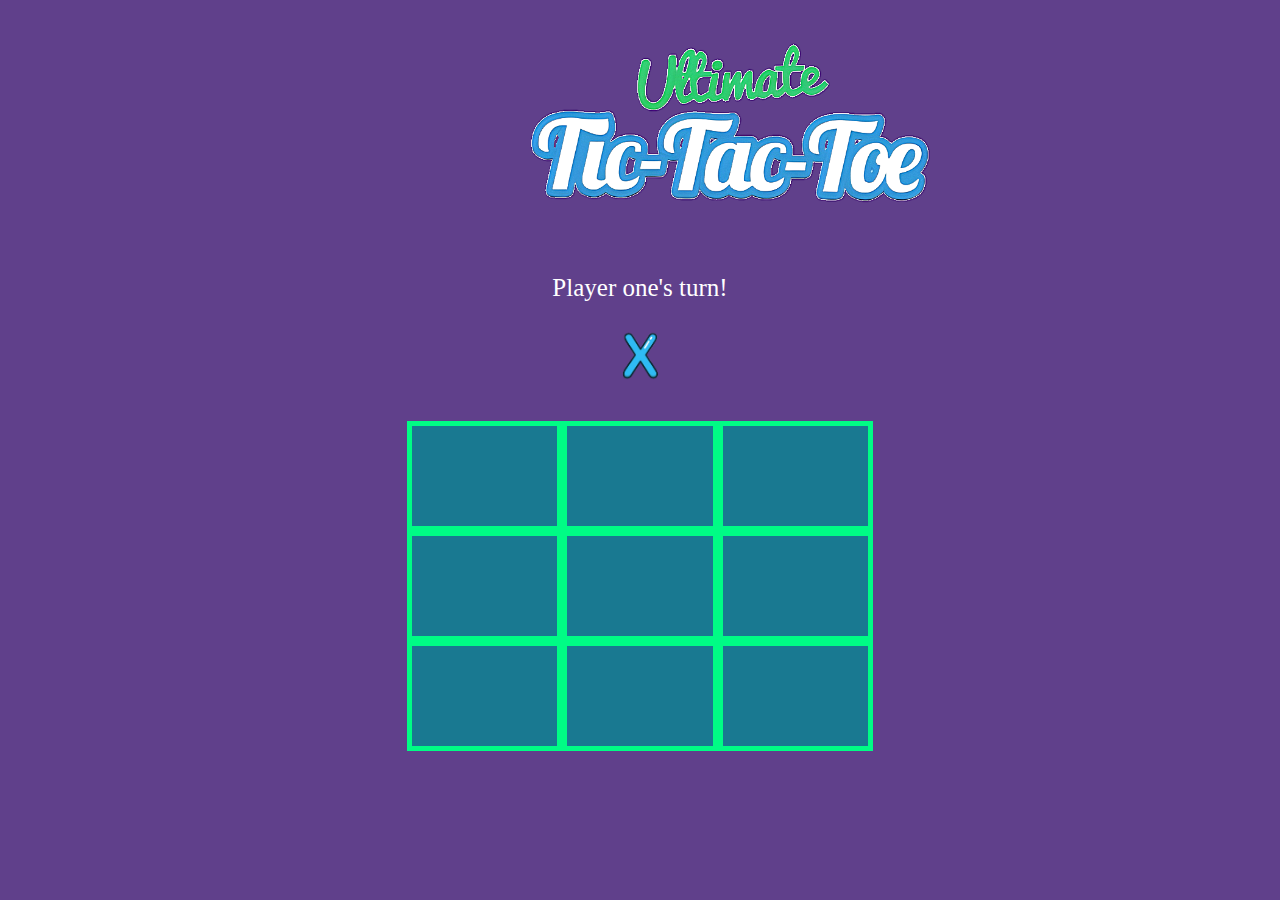
==== game.html @ 4c0abef0 "Add files via upload" ====
<!DOCTYPE html>
<html lang="en">
<head>
    <meta charset="UTF-8">
    <meta name="viewport" content="width=device-width, initial-scale=1.0">
    <title>Tic-Tac-Toe</title>
    <script defer type="text/javascript" src="code.js"></script>
    <link rel="stylesheet" type="text/css" href="styles.css">
</head>
<body>
    <img id="logo" src="logo.png">
    <div id="container">
    <div id="paragraph">Player one's turn! <br><br><img src="x.png" height="50px" alt="X"></div>
    <br>
    <div class="space"></div>

    <div class="space"></div>
        <div class="box" id="b1" onClick="play(id)"></div>
        <div class="box" id="b2" onClick="play(id)"></div>
        <div class="box" id="b3" onClick="play(id)"></div>
   <div class="space"></div>
   <div class="box" id="b4" onClick="play(id)"></div>
   <div class="box" id="b5" onClick="play(id)"></div>
   <div class="box" id="b6" onClick="play(id)"></div>
<div class="space"></div>
<div class="box" id="b7" onClick="play(id)"></div>
<div class="box" id="b8" onClick="play(id)"></div>
<div class="box" id="b9" onClick="play(id)"></div>
<div class="space"></div>

    </div>
    <button id="button" onClick="openGame()">Press here to play again!</button>
</body>
</html>
---- styles.css ----
html,body{
    height:100%;
    background-color:#60408B;
    display:flex;
    flex-direction:column;
    align-items:center;
    justify-content:center;
}
#logo{
   height:20%;
position:absolute;
top:40px;
left:37%;
}
#container{
display:flex;
align-self:center;
flex-wrap:wrap;
align-items:center;
justify-content:center;
height:auto;
width:40%;
position:relative;
top:80px;
gap:0px;
border-radius: 5px;
}
#paragraph{
    position:relative;
    text-align:center;
    top:-35px;
    color:white;
    font-size:25px;
}
#button{
  position:relative;
  z-index:1;
  top:17%;
  opacity:10;
  height:3rem;
  background-color:rgb(207, 207, 26);
border-radius: 10px;
display: none;
font-weight:bold;
font-size:20px;
}
#button,#button2:hover{
    cursor:pointer;
    border:2px solid black;
    transform:translate(-5px,-5px);
    background-color:rgb(29, 203, 234);
    transition:all 0.2s;
}
.space{
    flex-basis:100%;
    height:0;
}
.box{
    height:100px;
    width:100px;
    border: solid #00FC85 5px;
    flex-grow:1;
    background-color:#197991;
    color:rgb(189, 189, 32);
    text-align:center;
    

}
.box:hover{
    background-color:#144a57;
    cursor:pointer;
}
#home{
    position:relative;
    top:-150px;
    
}
#button2{
    font-size:40px;
    border-radius:20px;
    width:200px;
    height:60px;
    background-color:aquamarine
}
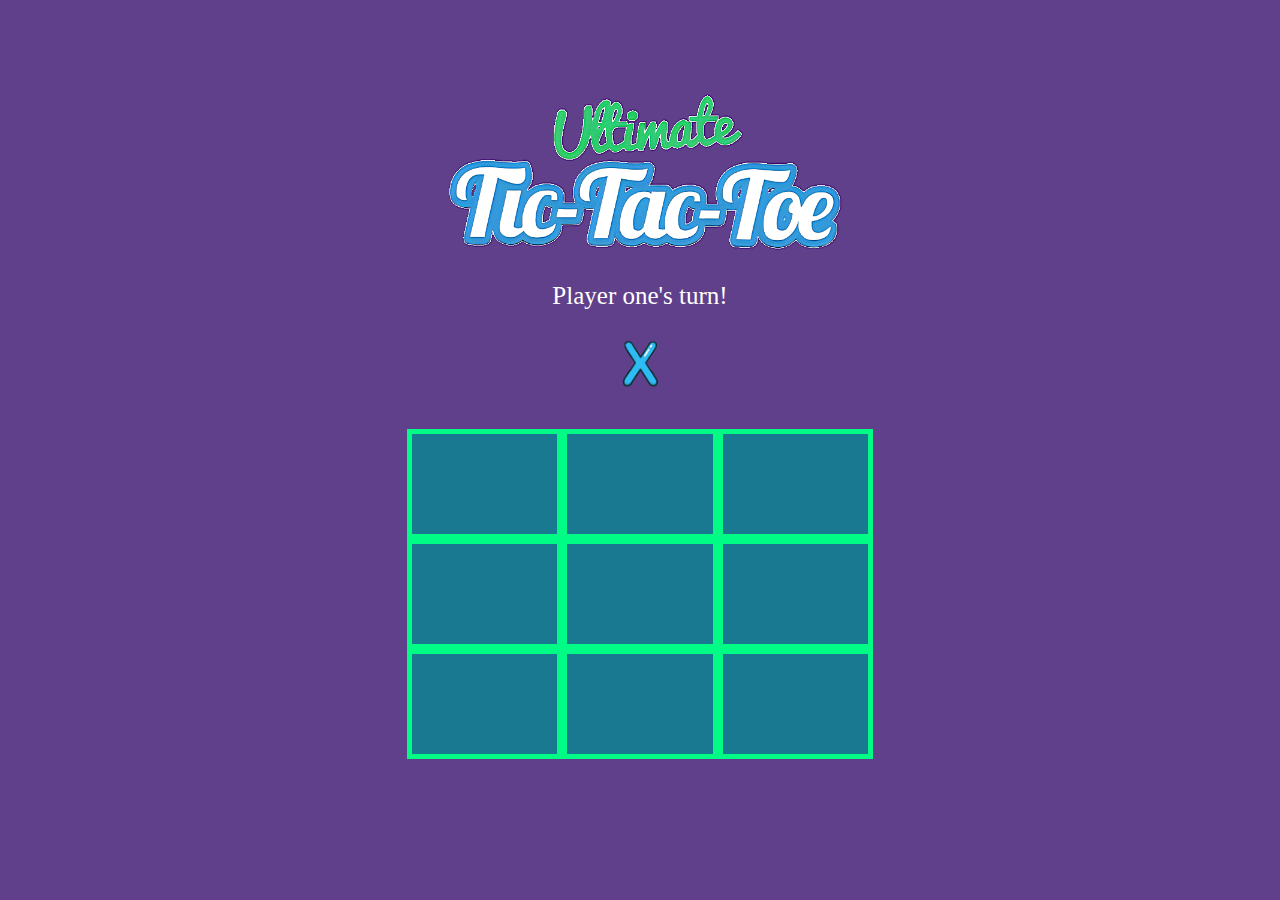
==== commit cad130e8: "Added some animations" ====
--- a/game.html
+++ b/game.html
@@ -6,6 +6,7 @@
     <title>Tic-Tac-Toe</title>
     <script defer type="text/javascript" src="code.js"></script>
     <link rel="stylesheet" type="text/css" href="styles.css">
+    <link rel="stylesheet" href="https://cdnjs.cloudflare.com/ajax/libs/animate.css/4.1.1/animate.min.css">
 </head>
 <body>
     <img id="logo" src="logo.png">
--- a/styles.css
+++ b/styles.css
@@ -8,9 +8,15 @@
 }
 #logo{
    height:20%;
-position:absolute;
-top:40px;
-left:37%;
+   position:relative;
+   top:-50px;
+}
+#home{
+    position:relative;
+    top:-150px;
+    animation:fadeInTopLeft;
+    animation-duration:0.5s;
+    
 }
 #container{
 display:flex;
@@ -21,7 +27,7 @@
 height:auto;
 width:40%;
 position:relative;
-top:80px;
+
 gap:0px;
 border-radius: 5px;
 }
@@ -35,7 +41,7 @@
 #button{
   position:relative;
   z-index:1;
-  top:17%;
+top:5%;
   opacity:10;
   height:3rem;
   background-color:rgb(207, 207, 26);
@@ -43,18 +49,49 @@
 display: none;
 font-weight:bold;
 font-size:20px;
+animation:fadeInUp;
+animation-play-state: running;
+animation-duration:0.5s;
+animation-iteration-count: 1;
 }
-#button,#button2:hover{
+#button:hover{
     cursor:pointer;
     border:2px solid black;
     transform:translate(-5px,-5px);
     background-color:rgb(29, 203, 234);
     transition:all 0.2s;
 }
+#button2:hover{
+    cursor:pointer;
+    border:2px solid black;
+    color:white;
+    transform:translate(-5px,-5px);
+    transition:all 0.2s;
+    background-color:rgb(11, 116, 143)
+}
+#button2{
+    font-size:40px;
+    border-radius:20px;
+    width:200px;
+    height:60px;
+    background-color:aquamarine;
+    opacity:1;
+
+    animation:bounceInUp backwards;
+    animation-delay:0.5s;
+    animation-duration:0.5s;
+    animation-iteration-count: 1;
+ 
+}
 .space{
     flex-basis:100%;
     height:0;
 }
+.animateOnce {
+    -webkit-animation: bounceInUp 0.5s normal forwards; 
+    -moz-animation:    NAME-OF-YOUR-ANIMATION 0.5s normal forwards;
+    -o-animation:      NAME-OF-YOUR-ANIMATION 0.5s normal forwards;
+  }
 .box{
     height:100px;
     width:100px;
@@ -63,22 +100,28 @@
     background-color:#197991;
     color:rgb(189, 189, 32);
     text-align:center;
-    
-
 }
 .box:hover{
     background-color:#144a57;
     cursor:pointer;
 }
-#home{
-    position:relative;
-    top:-150px;
-    
-}
-#button2{
-    font-size:40px;
-    border-radius:20px;
-    width:200px;
-    height:60px;
-    background-color:aquamarine
+@media (max-width:840px){
+    #home{
+       height:25%;
+    }
+    #button2{
+        font-size:30px;
+        height:45px;
+        width:150px;
+    }
+    .box{
+        width:75px;
+        height:75px;
+        
+    }
+    #container{
+        width:65%;
+    }
+  
+
 }